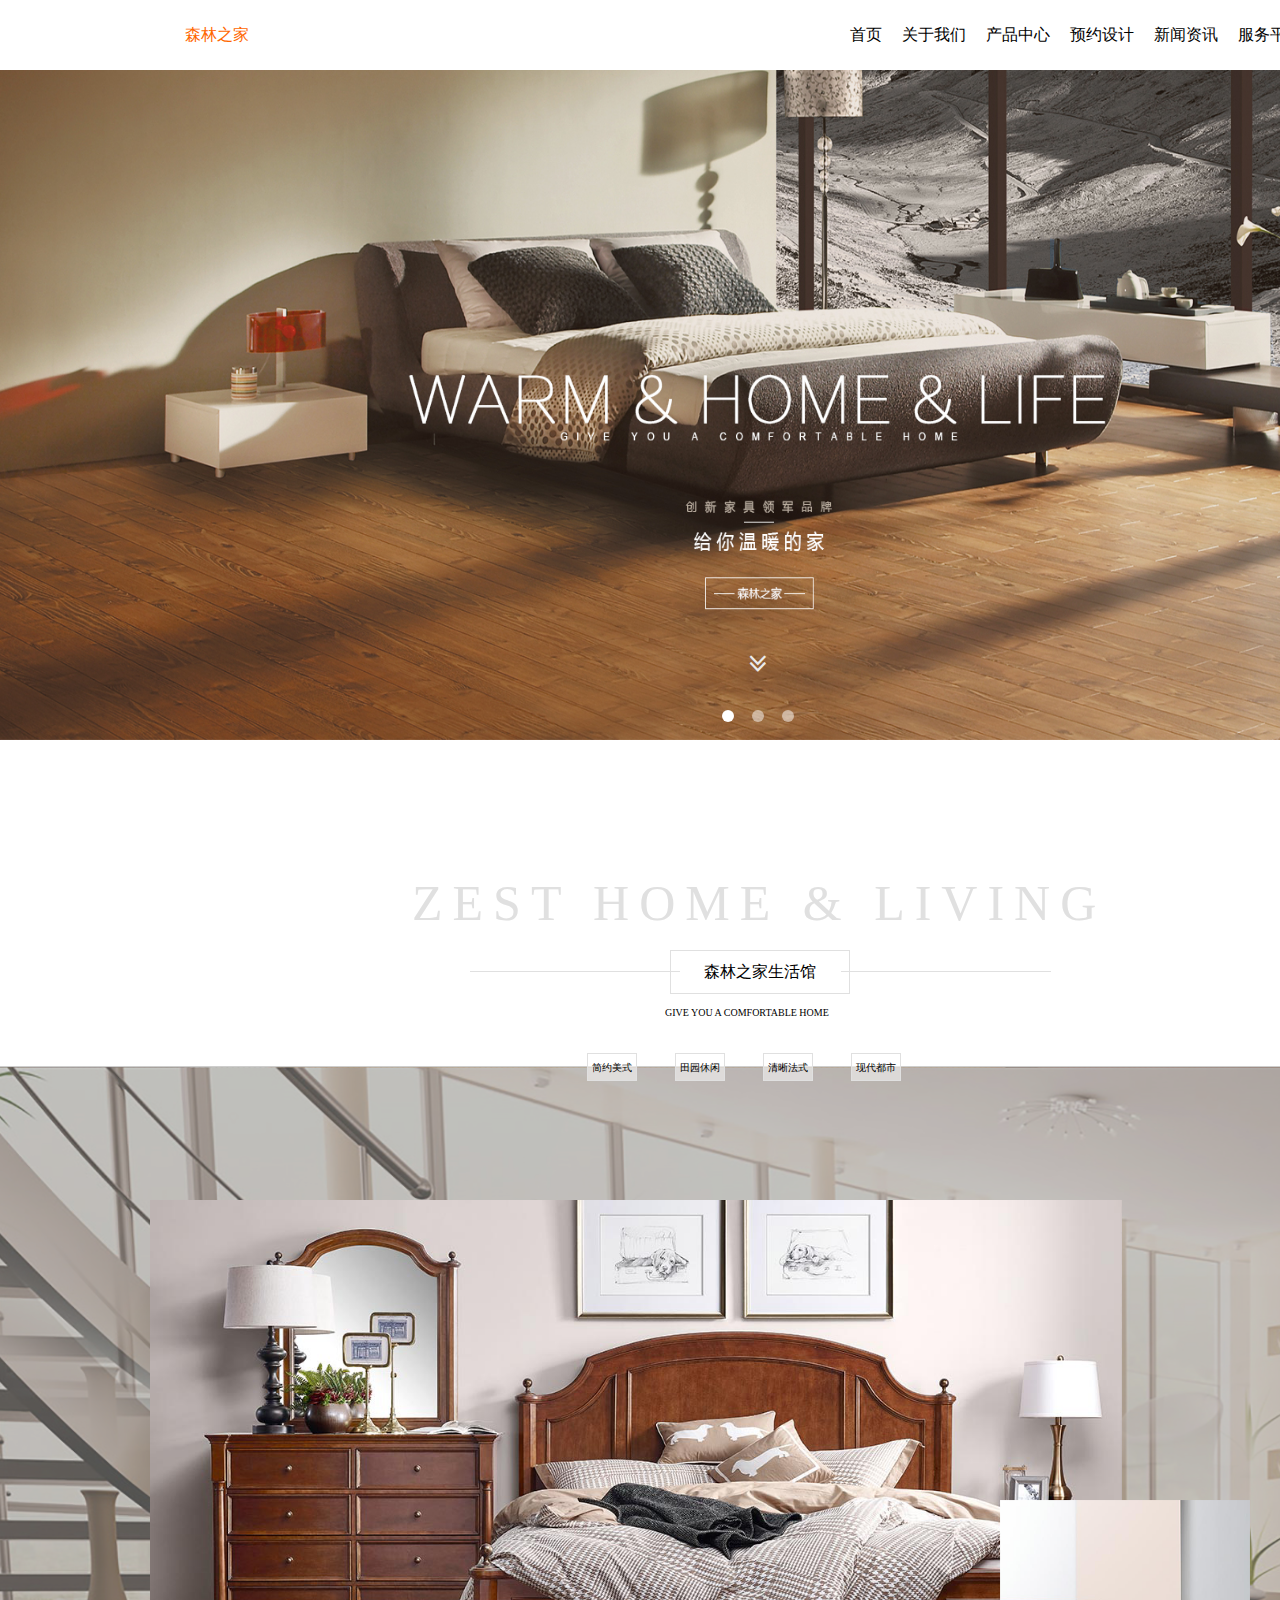
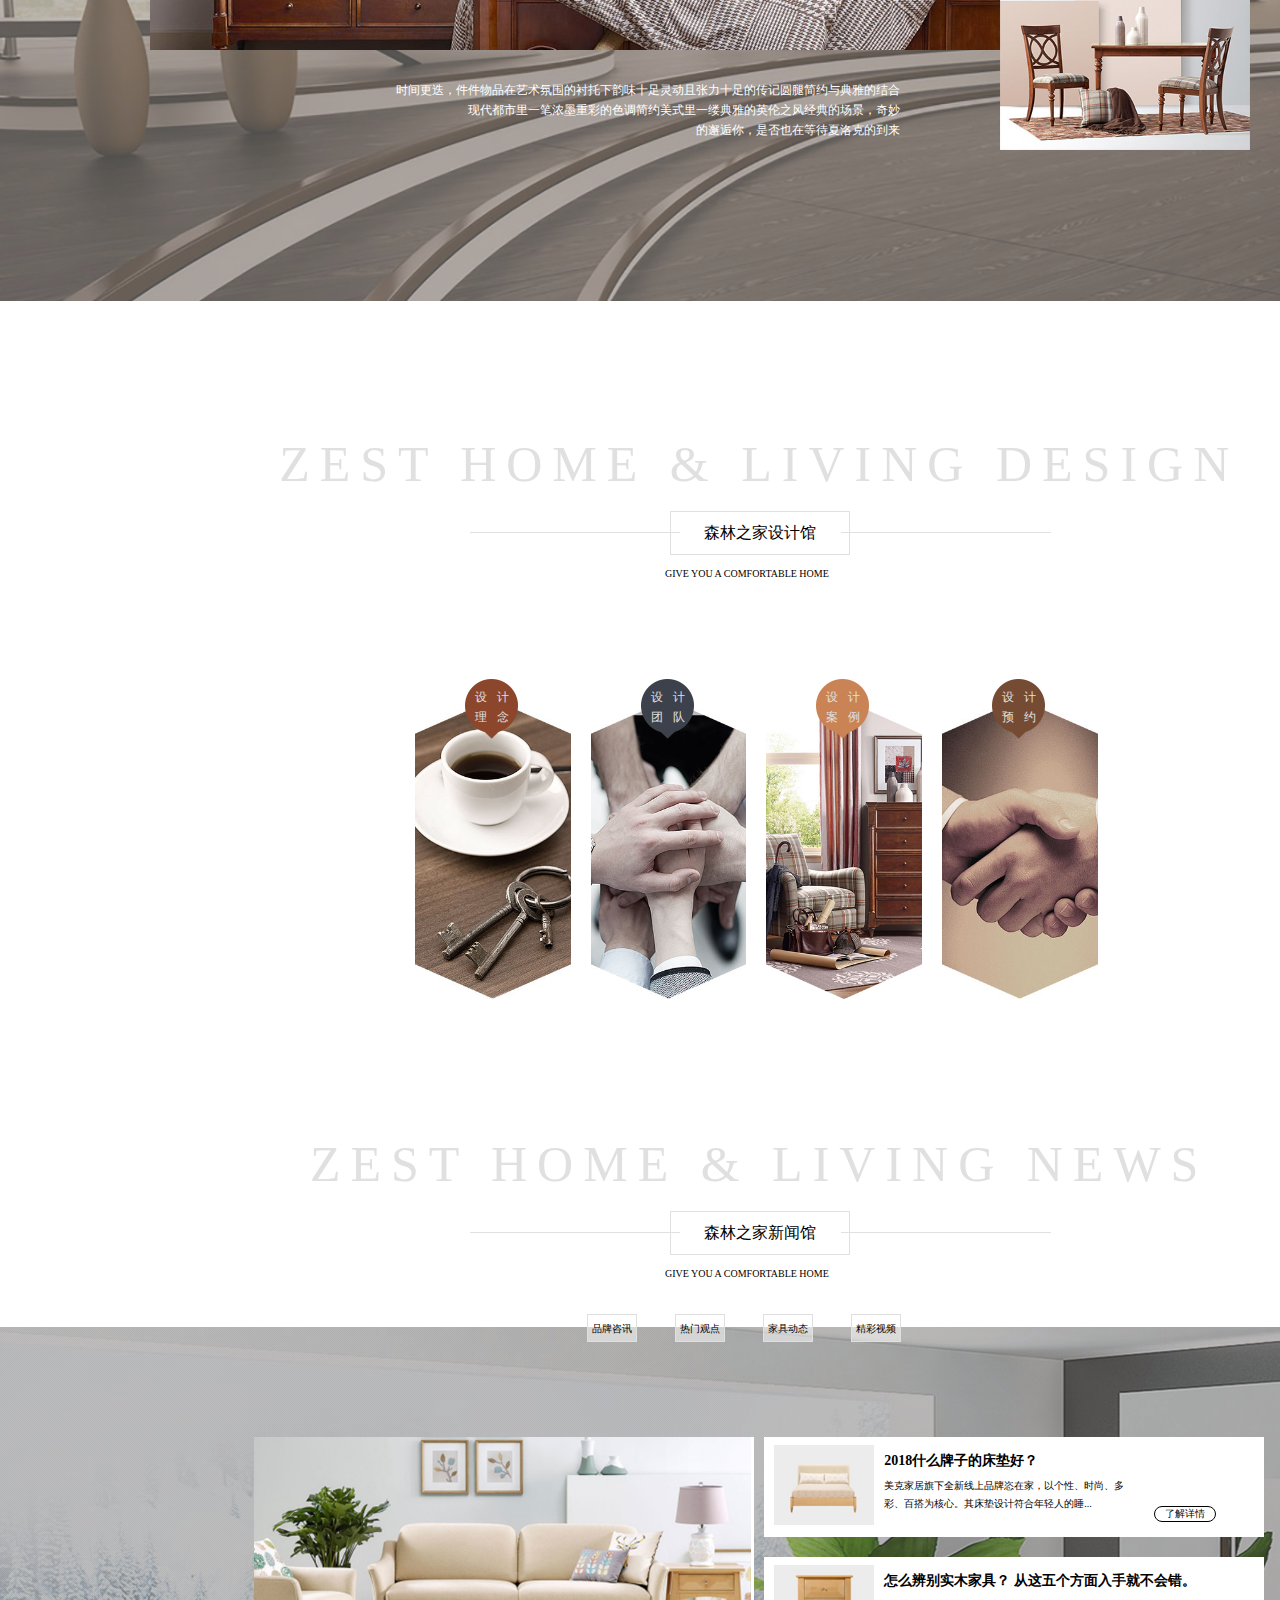
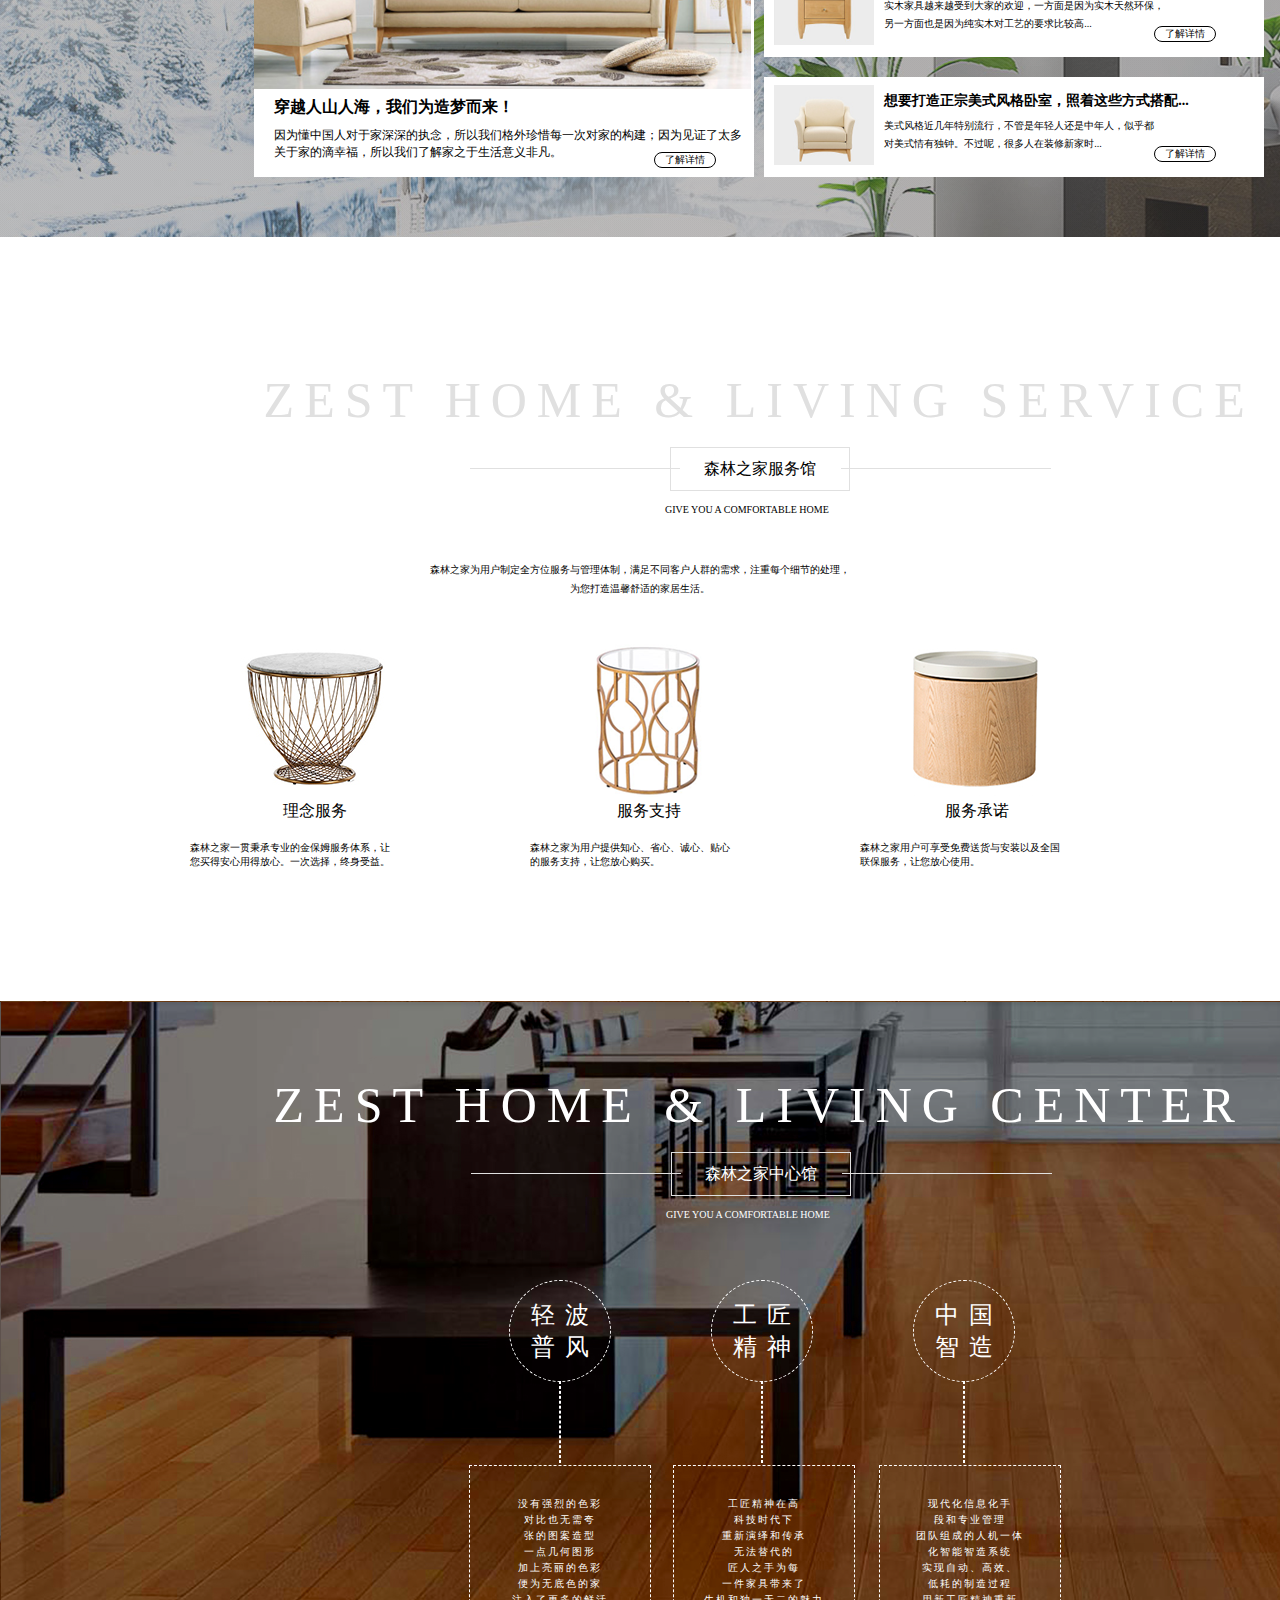
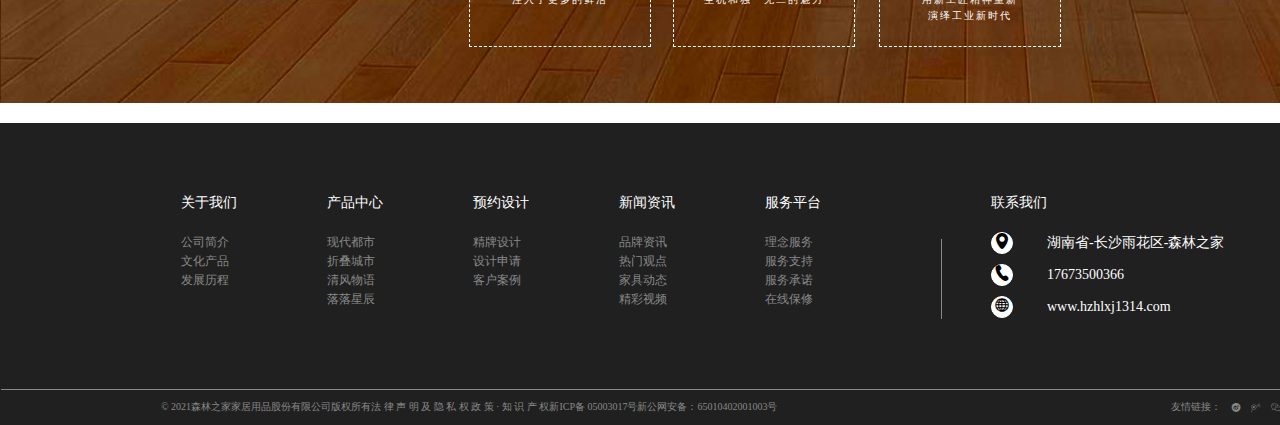
==== 网页期末作业/index.html @ 05c5e51f "写了首页的静态网页加了点轮播图效果" ====
<!DOCTYPE html>
<html lang="en">
<head>
    <meta charset="UTF-8">
    <meta http-equiv="X-UA-Compatible" content="IE=edge">
    <meta name="viewport" content="width=device-width, initial-scale=1.0">
    <title>森林之家</title>
    <link rel="stylesheet" href="./index.css">
    <link rel="stylesheet" href="./font字体/iconfont.css">
    <link rel="stylesheet" href="./底部font/iconfont.css">
    <script src="./jQuery.js"></script>
    <script src="./index.js"></script>
</head>
<body>
    <div class="navigation">
        <div>
            <a href="./index.html">森林之家</a>
        </div>
        <ul class="inside-navigation">
            <li>
                <a href="#">首页</a>
            </li>
            <li>
                <a href="#">关于我们</a>
            </li>
            <li>
                <a href="#">产品中心</a>
            </li>
            <li>
                <a href="#">预约设计</a>
            </li>
            <li>
                <a href="#">新闻资讯</a>
            </li>
            <li>
                <a href="#">服务平台</a>
            </li>
            <li>
                <a href="#">联系我们</a>
            </li>
        </ul>
    </div>
    <div class="slideshow">
        <span class="iconfont">&#xe640;</span>
      <ul>
        <li>
            <img src="./img/2.png">
        </li>
        <li>
            <img src="./img/23.png">
        </li>
        <li>
            <img src="./img/24.jpg">
        </li>
        <li>
            <img src="./img/2.png">
        </li>
      </ul>
      <div id="dot">
        <a href="javascript:;"></a>
        <a href="javascript:;"></a>
        <a href="javascript:;"></a>
      </div>
    </div>
    <div class="transition">
        <span>ZEST HOME & LIVING</span>
        <div class="line1"></div>
        <div class="border">森林之家生活馆</div>
        <div class="line2"></div>
        <span class="bottom-word">GIVE YOU A COMFORTABLE HOME</span>
        <ul class="intersperse">
            <li>
                <a href="#">简约美式</a>
            </li>
            <li>
                <a href="#">田园休闲</a>
            </li>
            <li>
                <a href="#">清晰法式</a>
            </li>
            <li>
                <a href="#">现代都市</a>
            </li>
        </ul>
    </div>
    <div class="middle-slideshow">
        <div class="background"></div>
        <div class="theme-picture">
            <img src="./img/4.png">
            <img src="./img/3.png" class="child-two">
            <span>时间更迭，件件物品在艺术氛围的衬托下韵味十足灵动且张力十足的传记圆腿简约与典雅的结合<br>
                现代都市里一笔浓墨重彩的色调简约美式里一缕典雅的英伦之风经典的场景，奇妙<br>
                的邂逅你，是否也在等待夏洛克的到来</span>
        </div>
    </div>
    <div class="transition transition-two">
        <span>ZEST HOME & LIVING DESIGN</span>
        <div class="line1"></div>
        <div class="border">森林之家设计馆</div>
        <div class="line2"></div>
        <span class="bottom-word">GIVE YOU A COMFORTABLE HOME</span>
        <ul class="oval">
            <li>
                <a href="#">
                    <span>设计理念</span>
                    <img class="icon" src="./img/10.png">
                    <img src="./img/6.png">
                </a>
            </li>
            <li>
                <a href="#">
                    <span>设计团队</span>
                    <img class="icon" src="./img/11.png">
                    <img src="./img/7.png">
                </a>
            </li>
            <li>
                <a href="#">
                    <span>设计案例</span>
                    <img class="icon" src="./img/12.png">
                    <img src="./img/8.png">
                </a>
            </li>
            <li>
                <a href="#">
                    <span>设计预约</span>
                    <img class="icon" src="./img/13.png">
                    <img src="./img/9.png">
                </a>
            </li>
        </ul>
    </div>
    <div class="transition">
        <span>ZEST HOME & LIVING NEWS</span>
        <div class="line1"></div>
        <div class="border">森林之家新闻馆</div>
        <div class="line2"></div>
        <span class="bottom-word">GIVE YOU A COMFORTABLE HOME</span>
        <ul class="intersperse">
            <li>
                <a href="#">品牌咨讯</a>
            </li>
            <li>
                <a href="#">热门观点</a>
            </li>
            <li>
                <a href="#">家具动态</a>
            </li>
            <li>
                <a href="#">精彩视频</a>
            </li>
        </ul>
    </div>
    <div class="slideshow3">
        <div class="slideshow3-content">
            <img src="./img/15.png">
            <div class="slideshow3-content2 one">
                <img src="./img/16.png">
                <span class="span-one">2018什么牌子的床垫好？</span>
                <br>
                <span class="span-two">美克家居旗下全新线上品牌恣在家，以个性、时尚、多
                    <br>
                    彩、百搭为核心。其床垫设计符合年轻人的睡...</span>
                <div>
                    <a href="javascript:;">了解详情</a>
                </div>
            </div>
            <div class="slideshow3-content2 two">
                <img src="./img/17.png">
                <span class="span-one">怎么辨别实木家具？ 从这五个方面入手就不会错。</span>
                <br>
                <span class="span-two">实木家具越来越受到大家的欢迎，一方面是因为实木天然环保，
                    <br>
                    另一方面也是因为纯实木对工艺的要求比较高...</span>
                <div>
                    <a href="javascript:;">了解详情</a>
                </div>
            </div>
            <div class="slideshow3-content2 three">
                <img src="./img/18.png">
                <span class="span-one">想要打造正宗美式风格卧室，照着这些方式搭配...</span>
                <br>
                <span class="span-two">美式风格近几年特别流行，不管是年轻人还是中年人，似乎都
                    <br>
                    对美式情有独钟。不过呢，很多人在装修新家时...</span>
                <div>
                    <a href="javascript:;">了解详情</a>
                </div>
            </div>
            <div class="back">
                <span class="one">穿越人山人海，我们为造梦而来！</span>
                <span class="two">因为懂中国人对于家深深的执念，所以我们格外珍惜每一次对家的构建；因为见证了太多
                    <br>
                    关于家的滴幸福，所以我们了解家之于生活意义非凡。</span>
                <span class="three">
                    <a href="javascript:;">了解详情</a>
                </span>
            </div>
        </div>
    </div>
    <div class="transition">
        <span>ZEST HOME & LIVING SERVICE</span>
        <div class="line1"></div>
        <div class="border">森林之家服务馆</div>
        <div class="line2"></div>
        <span class="bottom-word">GIVE YOU A COMFORTABLE HOME</span>
    </div>
    <p>森林之家为用户制定全方位服务与管理体制，满足不同客户人群的需求，注重每个细节的处理，</p>
    <p>为您打造温馨舒适的家居生活。</p>
    <ul class="service">
        <li>
            <img src="./img/19.png">
        </li>
        <li>
            <img src="./img/20.png">
        </li>
        <li>
            <img src="./img/21.png">
        </li>
        <span class="Concept-of-service">理念服务</span>
        <span class="Service-support">服务支持</span>
        <span class="Service-commitment">服务承诺</span>
        <span class="Concept-of-service-text">森林之家一贯秉承专业的金保姆服务体系，让
            <br>
            您买得安心用得放心。一次选择，终身受益。</span>
        <span class="Service-support-text">森林之家为用户提供知心、省心、诚心、贴心
            <br>
            的服务支持，让您放心购买。</span>
        <span class="Service-commitment-text">森林之家用户可享受免费送货与安装以及全国
            <br>
            联保服务，让您放心使用。</span>
    </ul>
    <div class="transition center">
        <div class="navigation-center">
            <span>ZEST HOME & LIVING CENTER</span>
            <div class="line1"></div>
            <div class="border">森林之家中心馆</div>
            <div class="line2"></div>
            <span class="bottom-word">GIVE YOU A COMFORTABLE HOME</span>
        </div>
        <ul class="center-text">
            <li>
                <span>轻波
                    <br>
                    普风</span>
            </li>
            <li>
                <span>
                    工匠
                    <br>
                    精神
                </span>
            </li>
            <li>
                <span>
                    中国
                    <br>
                    智造
                </span>
            </li>
        </ul>
        <ul class="string-center">
            <li class="one"></li>
            <li class="two"></li>
            <li class="three"></li>
        </ul>
        <ul class="center-explain">
            <li class="one">
                <span>没有强烈的色彩
                    <br>
                    对比也无需夸
                    <br>
                    张的图案造型
                    <br>
                    一点几何图形
                    <br>
                    加上亮丽的色彩
                    <br>
                    便为无底色的家
                    <br>
                    注入了更多的鲜活</span>
            </li>
            <li class="two">
                <span >
                    工匠精神在高
                    <br>
                    科技时代下
                    <br>
                    重新演绎和传承
                    <br>
                    无法替代的
                    <br>
                    匠人之手为每
                    <br>
                    一件家具带来了
                    <br>
                    生机和独一无二的魅力
                </span>
            </li>
            <li class="three">
                <span >
                    现代化信息化手
                    <br>
                    段和专业管理
                    <br>
                    团队组成的人机一体
                    <br>
                    化智能智造系统
                    <br>
                    实现自动、高效、
                    <br>
                    低耗的制造过程
                    <br>
                    用新工匠精神重新
                    <br>
                    演绎工业新时代
                </span>
            </li>
        </ul>
    </div>
    <div class="modify"></div>
    <div class="bottom-navigation">
    <div class="bottom-dl">
        <dl>
            <dt>关于我们</dt>
            <dd>
                <a href="#">公司简介</a>
            </dd>
            <dd>
                <a href="#">文化产品</a>
            </dd>
            <dd>
                <a href="#">发展历程</a>
            </dd>
        </dl>
        <dl>
            <dt>产品中心</dt>
            <dd>
                <a href="#">现代都市</a>
            </dd>
            <dd>
                <a href="#">折叠城市</a>
            </dd>
            <dd>
                <a href="#">清风物语</a>
            </dd>
            <dd>
                <a href="#">落落星辰</a>
            </dd>
        </dl>
        <dl>
            <dt>预约设计</dt>
            <dd>
                <a href="#">精牌设计</a>
            </dd>
            <dd>
                <a href="#">设计申请</a>
            </dd>
            <dd>
                <a href="#">客户案例</a>
            </dd>
        </dl>
        <dl>
            <dt>新闻资讯</dt>
            <dd>
                <a href="#">品牌资讯</a>
            </dd>
            <dd>
                <a href="#">热门观点</a>
            </dd>
            <dd>
                <a href="#">家具动态</a>
            </dd>
            <dd>
                <a href="#">精彩视频</a>
            </dd>
        </dl>
        <dl>
            <dt>服务平台</dt>
            <dd>
                <a href="#">理念服务</a>
            </dd>
            <dd>
                <a href="#">服务支持</a>
            </dd>
            <dd>
                <a href="#">服务承诺</a>
            </dd>
            <dd>
                <a href="#">在线保修</a>
            </dd>
        </dl>
    </div>
    <div class="string-bottom"></div>
    <dl class="relation">
        <dt>联系我们</dt>
        <dd>
            <span class="roundness iconfont">&#xe6ad;</span>
            <a href="#">湖南省-长沙雨花区-森林之家</a>
        </dd>
        <dd>
            <span class="roundness iconfont">&#xe605;</span>
            <a href="#">17673500366</a>
        </dd>
        <dd>
            <span class="roundness iconfont">&#xe609;</span>
            <a href="#">www.hzhlxj1314.com</a>
        </dd>
    </dl>
    <div class="bottom-dash"></div>
    <ul class="property">
        <li class="property-explain">© 2021森林之家家居用品股份有限公司版权所有法 律 声 明 及 隐 私 权 政 策 · 知 识 产 权新ICP备 05003017号新公网安备：65010402001003号</li>
        <li class="friendly-link iconfont">
            <a href="#">&#xe629;</a>
        </li>
        <li class="friendly-link iconfont">
            <a href="#">&#xe64f;</a>
        </li>
        <li class="friendly-link iconfont">
            <a href="#">&#xe675;</a>
        </li>
        <li class="friendly-link iconfont">
            <a href="#">&#xe613;</a>
        </li>
        <li class="friendly-link iconfont">友情链接： </li>
    </ul>
    </div>
</body>
</html>
---- 网页期末作业/index.css ----
* {
    padding: 0px;
    margin: 0px;
}

body {
    width: 100%;
}

div.navigation {
    width: 100%;
    height: 70px;
    background-color: rgb(255, 255, 255);
    line-height: 70px;
}

.navigation div>a{
    color: #ff6700;;
    float: left;
    margin-left: 185px;
    text-decoration: none;
}

.inside-navigation {
    width: 700px;
    height: 70px;
    margin-left: 830px;
}

.inside-navigation li {
    float: left;
    list-style: none;
    margin-left: 20px;
}

.inside-navigation li a {
    text-decoration: none;
    color: black;
}

.slideshow {
    width: 1518.400px;
    height: 670px;
    background-color: beige;
    position: relative;
    overflow: hidden;
}
.slideshow span{
    position: absolute;
    color: rgb(235, 235, 235);
    font-size: 30px;
    top: 570px;
    left: 743px;
    z-index: 999;
}
.slideshow ul{
    position: absolute;
    width: 6073.6px;
    
}
.slideshow li{
    float: left;
    list-style: none;
}
.slideshow li img {
    width: 1518.400px;
    height: 670px;
}
.slideshow div#dot{
    position: absolute;
    top: 640px;
    left: 713.3px;
}
.slideshow div#dot a{
    width: 12px;
    height: 12px;
    background-color: rgb(255, 255, 255);
    float: left;
    margin: 0 9px;
    border-radius: 50%;
    opacity: 0.5;
}
.slideshow div#dot a:hover{
    opacity: 1;
}
.transition {
    height: 326px;
    line-height: 326PX;
    width: 1518.400px;
    text-align: center;
    background-color: rgb(255, 255, 255);
    position: relative;
}

.transition span {
    font-size: 50px;
    letter-spacing: 10px;
    color: rgb(224, 224, 224);
    font-weight: lighter;
}

.transition div.line1 {
    width: 210px;
    height: 1px;
    background-color: rgb(224, 224, 224);
    position: absolute;
    top: 231px;
    left: 270px;
    margin-left: 200px;
}

.transition div.line2 {
    width: 210px;
    height: 1px;
    background-color: rgb(224, 224, 224);
    position: absolute;
    top: 231px;
    left: 641px;
    margin-left: 200px;
}

.transition .border {
    width: 178px;
    height: 42px;
    border: 1px rgb(224, 224, 224) solid;
    position: absolute;
    top: 210px;
    left: 670px;
    line-height: 42px;
}

.transition .bottom-word {
    color: rgb(0, 0, 0);
    font-size: 10px;
    letter-spacing: 0px;
    position: absolute;
    top: 110px;
    left: 665px;
}

.intersperse {
    width: 420px;
    height: 20px;
    margin: 0px auto;
    margin-top: -25px;
}

.intersperse li {
    list-style: none;
    line-height: 20px;
    float: left;
    margin-left: 38px;
    background-color: rgba(255, 255, 255, 0.5);
    border: 1px rgb(224, 224, 224) solid;
    padding: 2px 4px;
}

.intersperse li a {
    color: black;
    text-decoration: none;
    font-size: 10px;
}

.middle-slideshow {
    height: 835px;
    width: 1518.400px;
    background-image: url(./img/5.png);
}

.middle-slideshow .background {
    height: 835px;
    width: 100%;
    background-color: rgba(158, 157, 156, 0.5);
}

.middle-slideshow .theme-picture {
    height: 450px;
    background-color: rosybrown;
    line-height: 0px;
    position: absolute;
    top: 1200px;
    left: 150px;
}

.theme-picture img {
    height: 450px;
}

.theme-picture img.child-two {
    height: 250px;
    position: absolute;
    top: 300px;
    left: 850px;
}

.theme-picture span {
    display: block;
    width: 600px;
    line-height: 20px;
    position: absolute;
    margin-top: 30px;
    left: 150px;
    text-align: right;
    color: white;
    font-size: 12px;
}

.transition-two {
    height: 700px;
}

.transition-two .oval {
    width: 1000px;
    height: 100px;
    padding-left: 395px;
    float: left;
    padding-top: 60px;
}

.transition-two .oval li {
    float: left;
    margin-left: 20px;
    list-style: none;
    position: relative;
}

.transition-two .oval li img {
    height: 300px;
}

.transition-two .oval .icon {
    height: 60px;
    float: left;
    position: absolute;
    left: 50px;
    top: -20px;
}

.transition-two .oval span {
    font-size: 12px;
    position: absolute;
    top: -12px;
    left: 52px;
    z-index: 999;
    display: block;
    width: 60px;
    line-height: 20px;
}

.slideshow3 {
    height: 400px;
    width: 1518.400px;
    background-color: wheat;
    background-image: url(./img/14.png);
    padding-top: 110px;
}

.slideshow3 .slideshow3-content {
    width: 1010px;
    height: 350px;
    margin: 0px auto;
    overflow: hidden;
}

.slideshow3 .slideshow3-content img {
    width: 500px;
    float: left;
}

.slideshow3-content2 {
    width: 500px;
    height: 100px;
    background-color: rgb(255, 255, 255);
    float: left;
    margin-left: 10px;
}

.slideshow3-content .two {
    margin-top: 20px;
}

.slideshow3-content .three {
    margin-top: 20px;
}

.slideshow3-content .one img, .slideshow3-content .two img, .slideshow3-content .three img {
    width: 100px;
    margin-top: 8px;
    margin-left: 10px;
    margin-right: 10px;
}

.slideshow3-content .one span.span-one, .slideshow3-content .two span.span-one, .slideshow3-content .three span.span-one {
    display: inline-block;
    font-weight: bold;
    margin-top: 15px;
    margin-bottom: 5px;
    font-size: 14px;
}

.slideshow3-content .one span.span-two, .slideshow3-content .two span.span-two, .slideshow3-content .three span.span-two {
    font-size: 10px;
    line-height: 10px;
}

.slideshow3-content .one div, .slideshow3-content .two div, .slideshow3-content .three div {
    width: 60px;
    font-size: 10px;
    text-align: center;
    border: 1px solid black;
    border-radius: 24px;
    margin-left: 390px;
    margin-top: -5px;
}

.slideshow3-content .one div a, .slideshow3-content .two div a, .slideshow3-content .three div a {
    text-decoration: none;
    color: black;
}

.slideshow3-content div.back {
    width: 500px;
    height: 340px;
    background-color: white;
}

.slideshow3-content div span.one {
    display: block;
    margin-top: -80px;
    float: left;
    margin-left: 20px;
    font-weight: 700;
}

.slideshow3-content div span.two {
    display: block;
    margin-top: -50px;
    float: left;
    margin-left: 20px;
    font-size: 12px;
}

.slideshow3-content div span.three {
    display: block;
    width: 60px;
    font-size: 10px;
    text-align: center;
    border: 1px solid black;
    border-radius: 24px;
    margin-top: -25px;
    margin-left: 400px;
    float: left;
}

.slideshow3-content div span.three a {
    color: black;
    text-decoration: none;
}

body p {
    text-align: center;
    margin-bottom: 5px;
    font-size: 10px;
}

ul.service {
    width: 1200px;
    height: 300px;
    margin: 0px auto;
    position: relative;
}

ul.service li {
    float: left;
    margin-left: 200px;
    margin-top: 40px;
    list-style: none;
}

ul.service .Concept-of-service {
    position: absolute;
    top: 200px;
    left: 243px;
}

ul.service .Service-support {
    position: absolute;
    top: 200px;
    left: 577px;
}

ul.service .Service-commitment {
    position: absolute;
    top: 200px;
    left: 905px;
}

.Concept-of-service-text, .Service-support-text, .Service-commitment-text {
    position: absolute;
    top: 240px;
}

.Concept-of-service-text {
    left: 150px;
    font-size: 10px;
}

.Service-support-text {
    left: 490px;
    font-size: 10px;
}

.Service-commitment-text {
    left: 820px;
    font-size: 10px;
}

.center {
    width: 1516.400px;
    height: 700px;
    background-image: url(./img/22.png);
    margin-top: 100px;
    border: 1px solid transparent;
}

div.navigation-center, div.navigation-center .line1, div.navigation-center .border, div.navigation-center .line2, div.navigation-center .bottom-word {
    margin-top: -60px;
}

.center span, .center div, .center .bottom-word {
    color: white;
}

.center-text {
    width: 700px;
    height: 110px;
    margin: 0px auto;
}

.center-text li {
    width: 100px;
    height: 100px;
    float: left;
    margin-left: 200px;
    line-height: 32px;
    border: 1px white dashed;
    border-radius: 50%;
    list-style: none;
    margin-left: 100px;
}

.center-text li span {
    font-size: 24px;
    text-align: center;
    display: inline-block;
    margin-left: 10px;
    margin-top: 18px;
}

.string-center {
    width: 700px;
    height: 75px;
    margin: 0px auto;
    position: relative;
}

.string-center li {
    width: 0px;
    height: 80px;
    border: 0.1px dashed white;
    float: left;
    list-style: none;
}

.string-center li.one, .string-center li.two, .string-center li.three {
    position: absolute;
}

.string-center li.one {
    left: 150px;
    top: -9px;
}

.string-center li.two {
    left: 352px;
    top: -9px;
}

.string-center li.three {
    left: 554px;
    top: -9px;
}

.center-explain {
    width: 800px;
    height: 250px;
    margin: 0px auto;
    position: relative;
}

.center-explain li {
    list-style: none;
    line-height: 16px;
    float: left;
    width: 180px;
    height: 180px;
    border: 1px dashed white;
    margin-left: 60px;
}

div.center ul.center-explain li span {
    font-size: 10px;
    letter-spacing: 2px;
    display: inline-block;
    margin-top: 30px;
}

.center-explain .one, .center-explain .two, .center-explain .three {
    position: absolute;
}

.center-explain .one {
    left: 50px;
}

.center-explain .two {
    left: 254px;
}

.center-explain .three {
    left: 460px;
}

.modify {
    width: 100%;
    height: 20px;
    background-color: white;
}

.bottom-navigation {
    width: 1518.400px;
    height: 300px;
    background-color: #202020;
    border: 1px solid transparent;
    position: relative;
}

.bottom-dl {
    width: 750px;
    height: 150px;
    margin-left: 90px;
    margin-top: 70px;
}

.bottom-navigation dl {
    float: left;
    margin-left: 90px;
}

.bottom-navigation dl dt {
    color: white;
    margin-bottom: 20px;
    font-size: 14px;
}

.bottom-navigation dl dd a {
    color: #898989;
    text-decoration: none;
    font-size: 12px;
}

.string-bottom {
    width: 1px;
    height: 80px;
    background-color: #898989;
    position: absolute;
    left: 940px;
    top: 115px;
}

.relation {
    position: absolute;
    top: 70px;
    left: 900px;
}

.bottom-navigation .relation dd {
    margin-top: 10px;
}

.bottom-navigation .relation dd a {
    color: white;
    font-size: 14px;
}

.roundness {
    display: inline-block;
    width: 20px;
    height: 20px;
    background-color: white;
    border: 1px solid white;
    border-radius: 50%;
    text-align: center;
    margin-right: 30px;
}

.bottom-dash {
    width: 100%;
    height: 1px;
    background-color: #898989;
    margin-top: 45px;
}

.property {
    width: 1300px;
    height: 30px;
}

.property-explain {
    float: left;
    color: #898989;
    font-size: 10px;
    margin-top: 10px;
    margin-left: 160px;
    list-style: none;
}

.property .friendly-link {
    float: right;
    color: #898989;
    list-style: none;
    margin-left: 10px;
    margin-top: 10px;
    font-size: 10px;
}

.property .friendly-link a {
    text-decoration: none;
    color: #898989;
    display: inline-block;
    margin-top: 2px;
}
/* 交互效果 */
.inside-navigation li a:hover{
    color: #ff6700;
}
---- 网页期末作业/font字体/iconfont.css ----
@font-face {
  font-family: "iconfont"; /* Project id 2612334 */
  src: url('iconfont.woff2?t=1623759284153') format('woff2'),
       url('iconfont.woff?t=1623759284153') format('woff'),
       url('iconfont.ttf?t=1623759284153') format('truetype');
}

.iconfont {
  font-family: "iconfont" !important;
  font-size: 16px;
  font-style: normal;
  -webkit-font-smoothing: antialiased;
  -moz-osx-font-smoothing: grayscale;
}

.icon-xiangxiajiantoux:before {
  content: "\e640";
}

.icon-wangluo:before {
  content: "\e609";
}

.icon-dingwei:before {
  content: "\e6ad";
}

.icon-dianhua:before {
  content: "\e605";
}
---- 网页期末作业/底部font/iconfont.css ----
@font-face {
  font-family: "iconfont"; /* Project id 2612487 */
  src: url('iconfont.woff2?t=1623750422306') format('woff2'),
       url('iconfont.woff?t=1623750422306') format('woff'),
       url('iconfont.ttf?t=1623750422306') format('truetype');
}

.iconfont {
  font-family: "iconfont" !important;
  font-size: 16px;
  font-style: normal;
  -webkit-font-smoothing: antialiased;
  -moz-osx-font-smoothing: grayscale;
}

.icon-tengxunweibo:before {
  content: "\e675";
}

.icon-yduixinlangweibo:before {
  content: "\e613";
}

.icon-qqfuben:before {
  content: "\e629";
}

.icon-weixin:before {
  content: "\e64f";
}
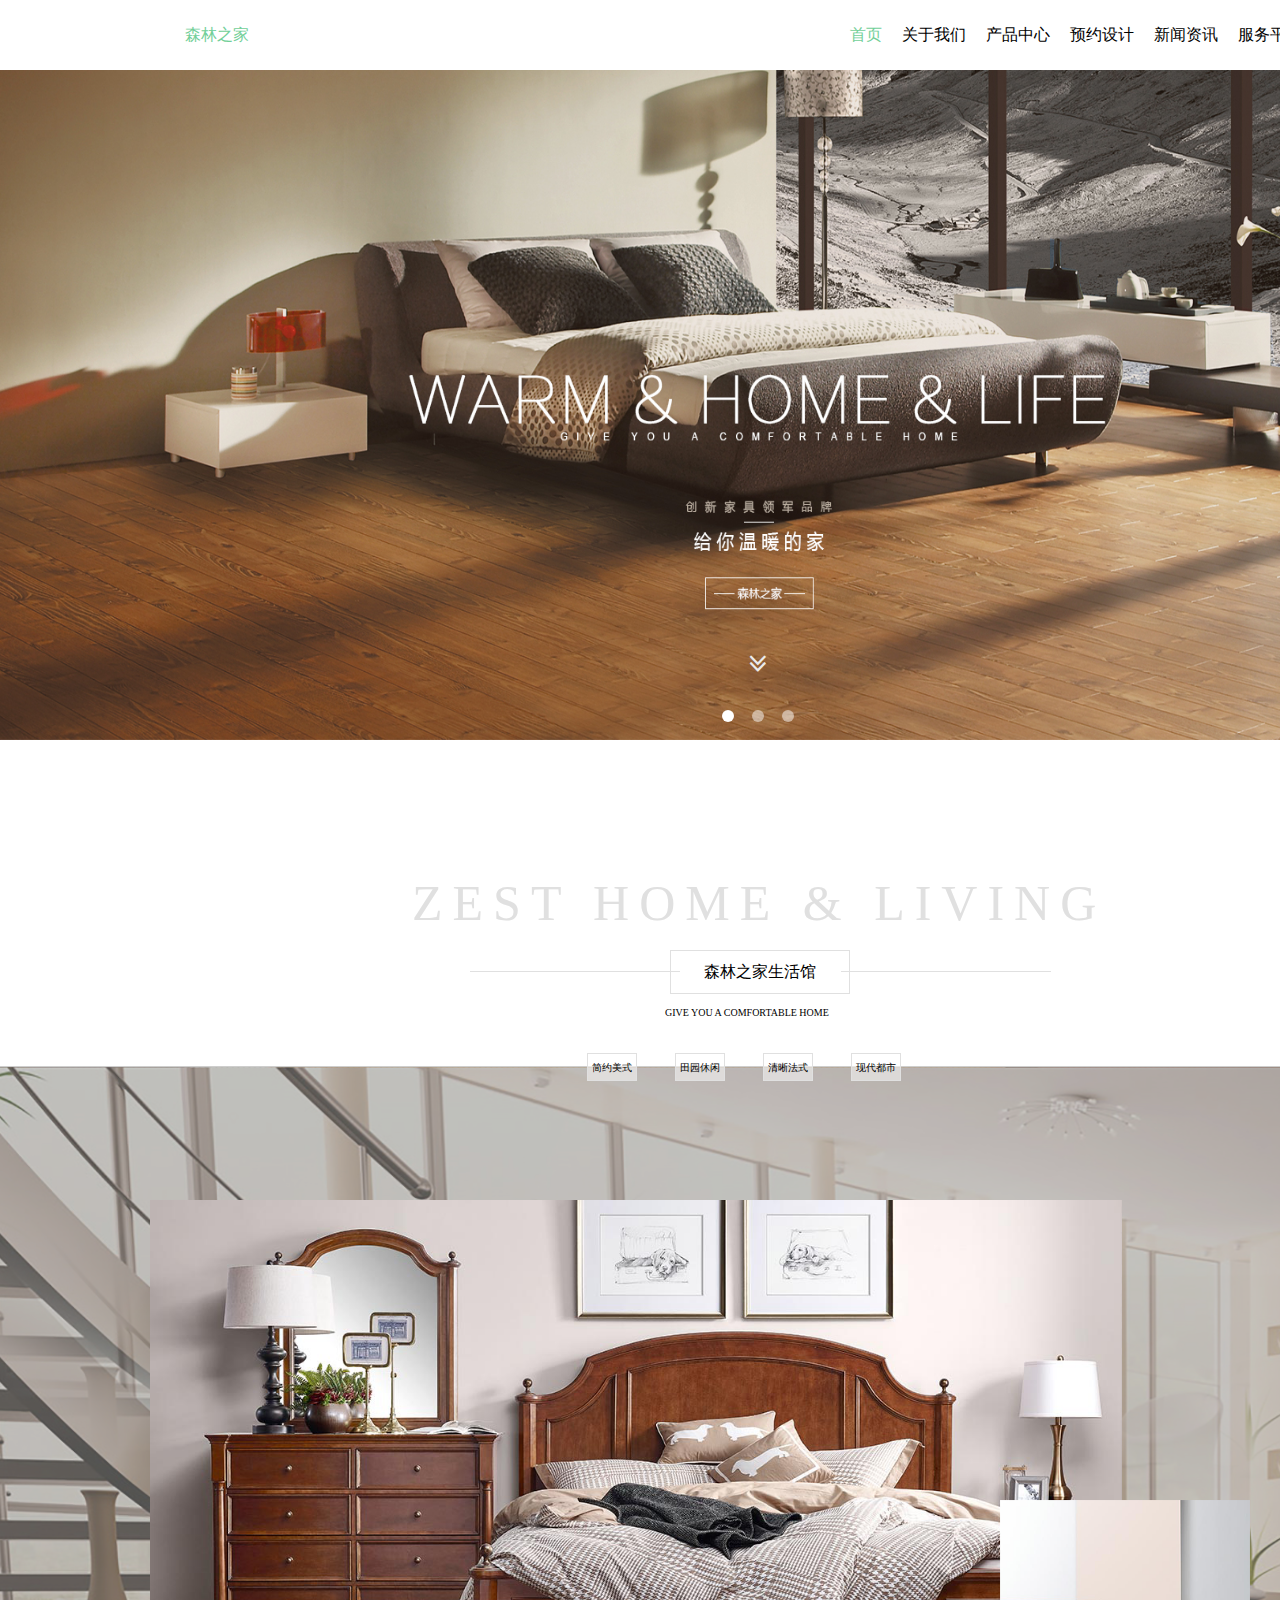
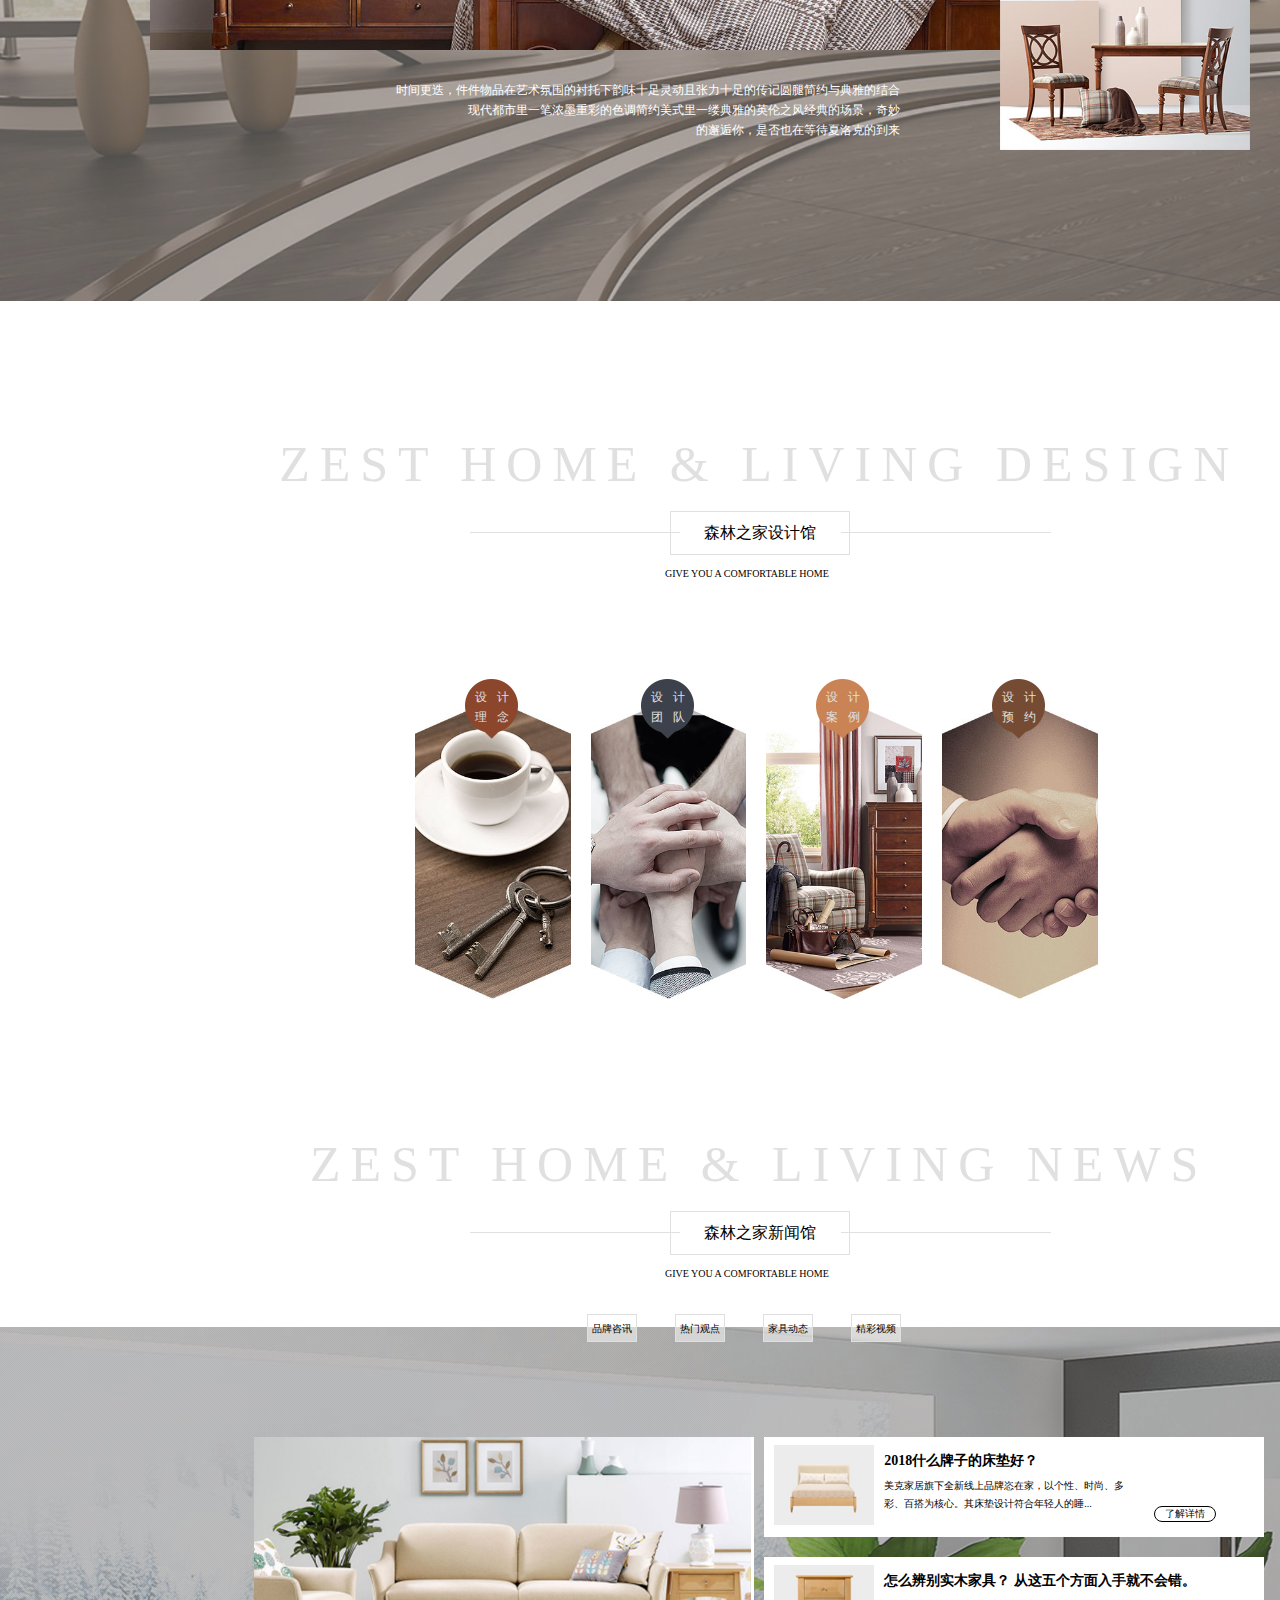
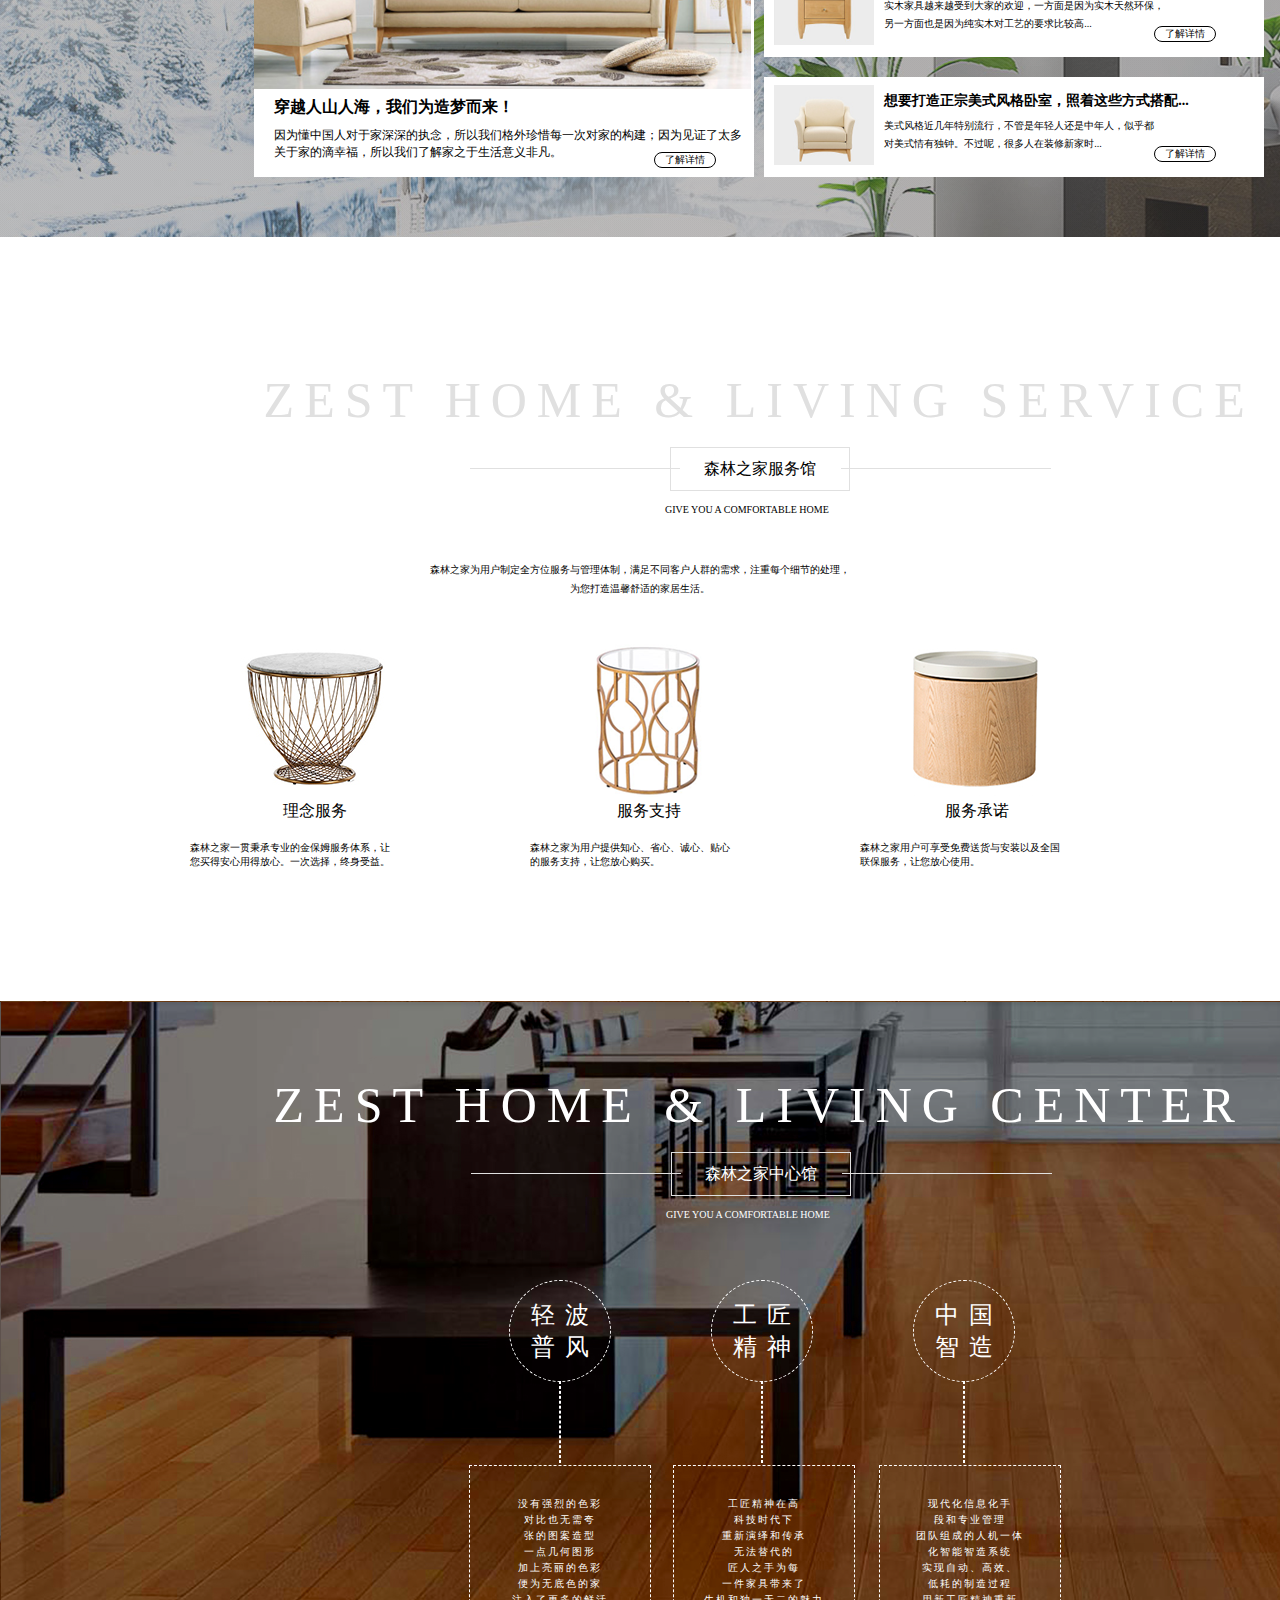
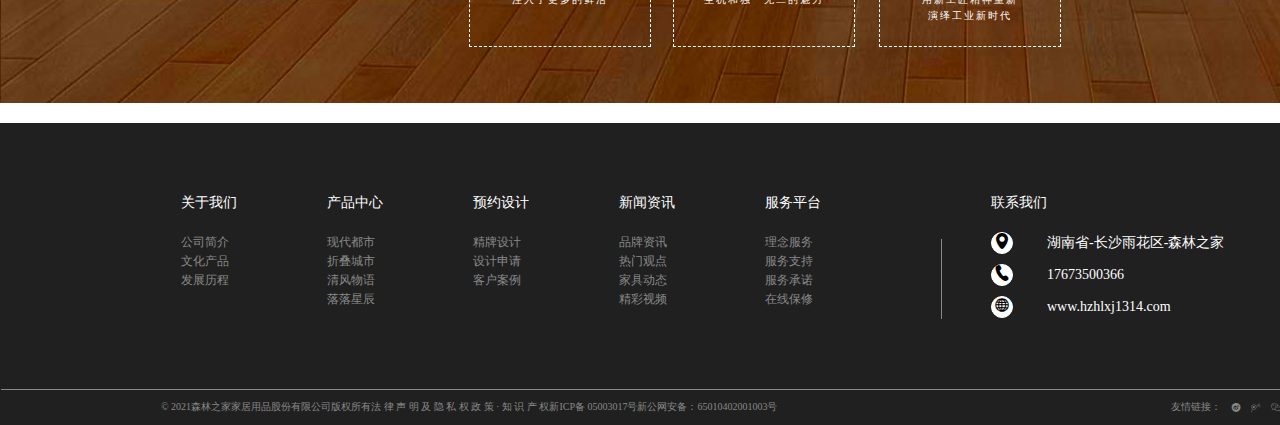
==== commit d613705e: "增写了关于我们的页面" ====
--- a/网页期末作业/index.html
+++ b/网页期末作业/index.html
@@ -1,5 +1,5 @@
 <!DOCTYPE html>
-<html lang="en">
+<html lang="zh">
 <head>
     <meta charset="UTF-8">
     <meta http-equiv="X-UA-Compatible" content="IE=edge">
@@ -18,10 +18,10 @@
         </div>
         <ul class="inside-navigation">
             <li>
-                <a href="#">首页</a>
-            </li>
-            <li>
-                <a href="#">关于我们</a>
+                <a href="./index.html" id="index-a">首页</a>
+            </li>
+            <li>
+                <a href="./关于我们.html">关于我们</a>
             </li>
             <li>
                 <a href="#">产品中心</a>
--- a/网页期末作业/index.css
+++ b/网页期末作业/index.css
@@ -15,7 +15,7 @@
 }
 
 .navigation div>a{
-    color: #ff6700;;
+    color: #72cf98;
     float: left;
     margin-left: 185px;
     text-decoration: none;
@@ -640,7 +640,9 @@
     display: inline-block;
     margin-top: 2px;
 }
-/* 交互效果 */
 .inside-navigation li a:hover{
-    color: #ff6700;
+    color: #72cf98;
+}
+#index-a{
+    color: #72cf98;
 }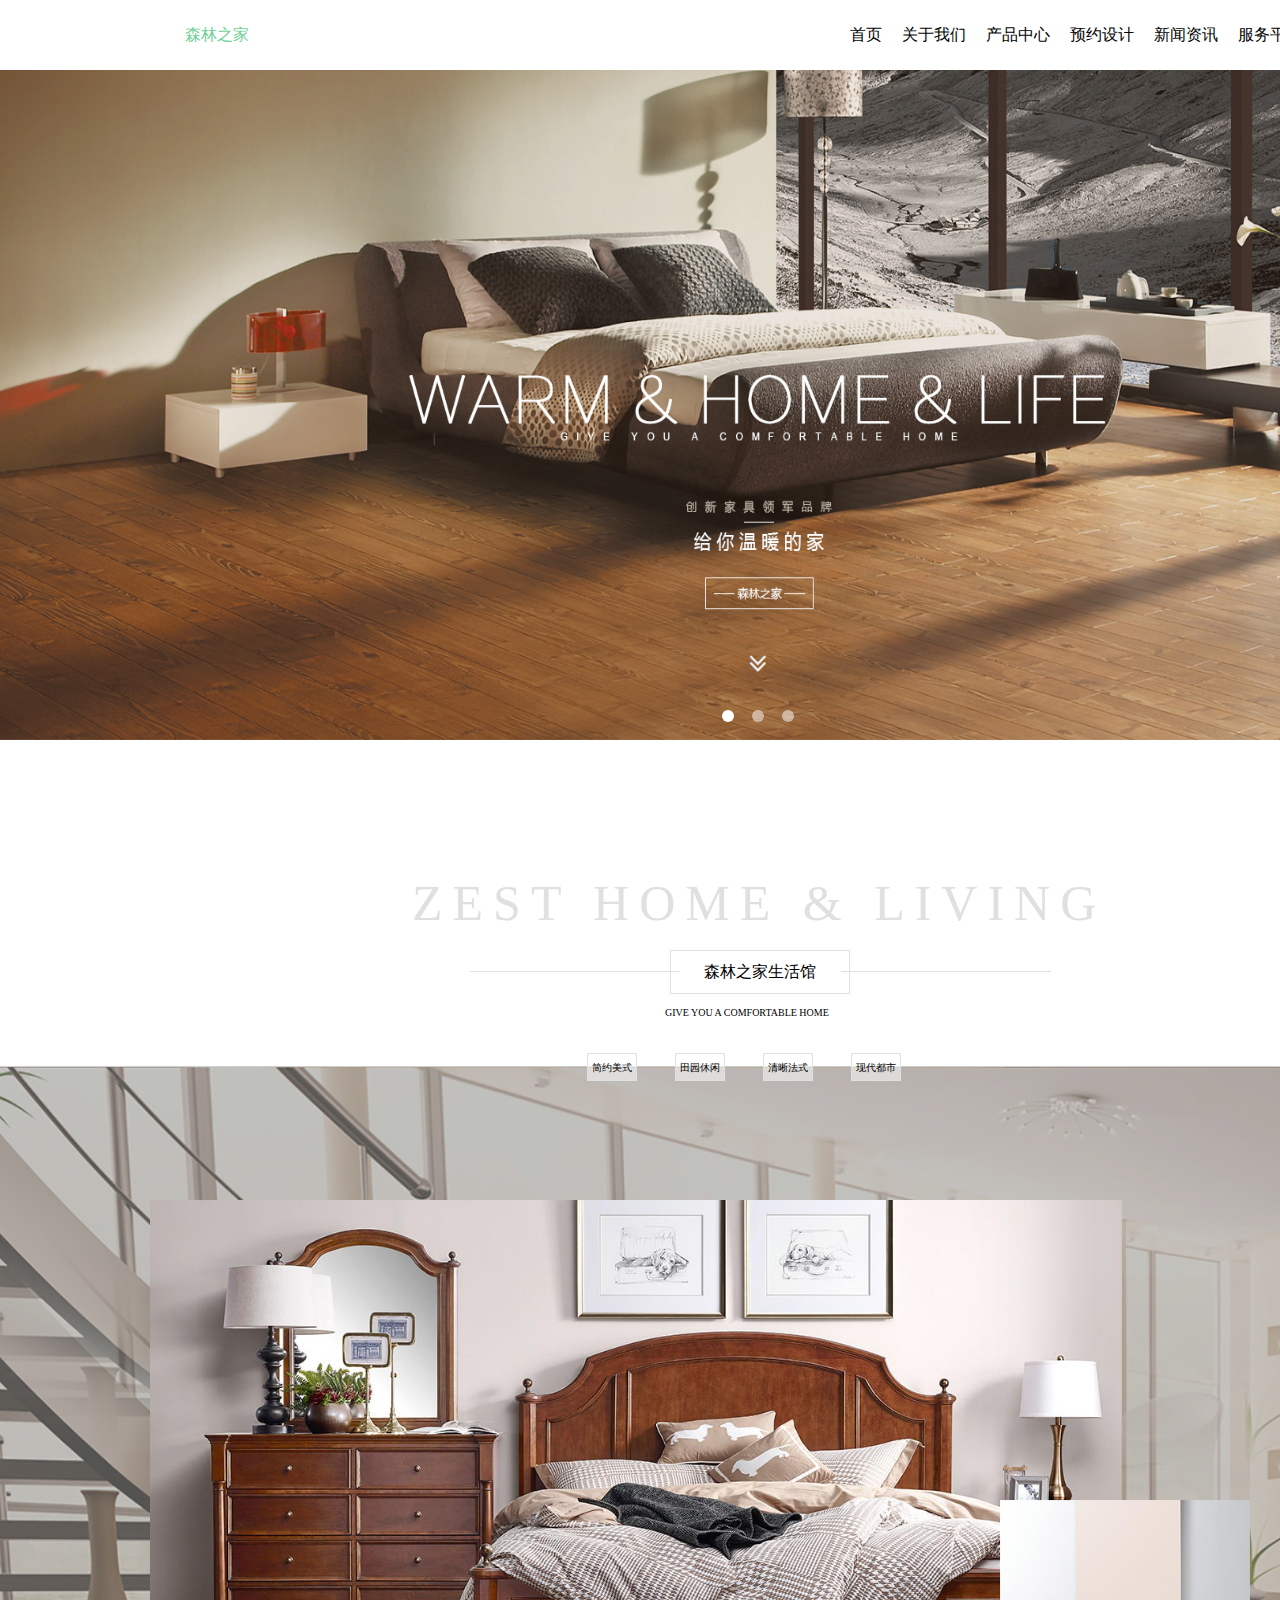
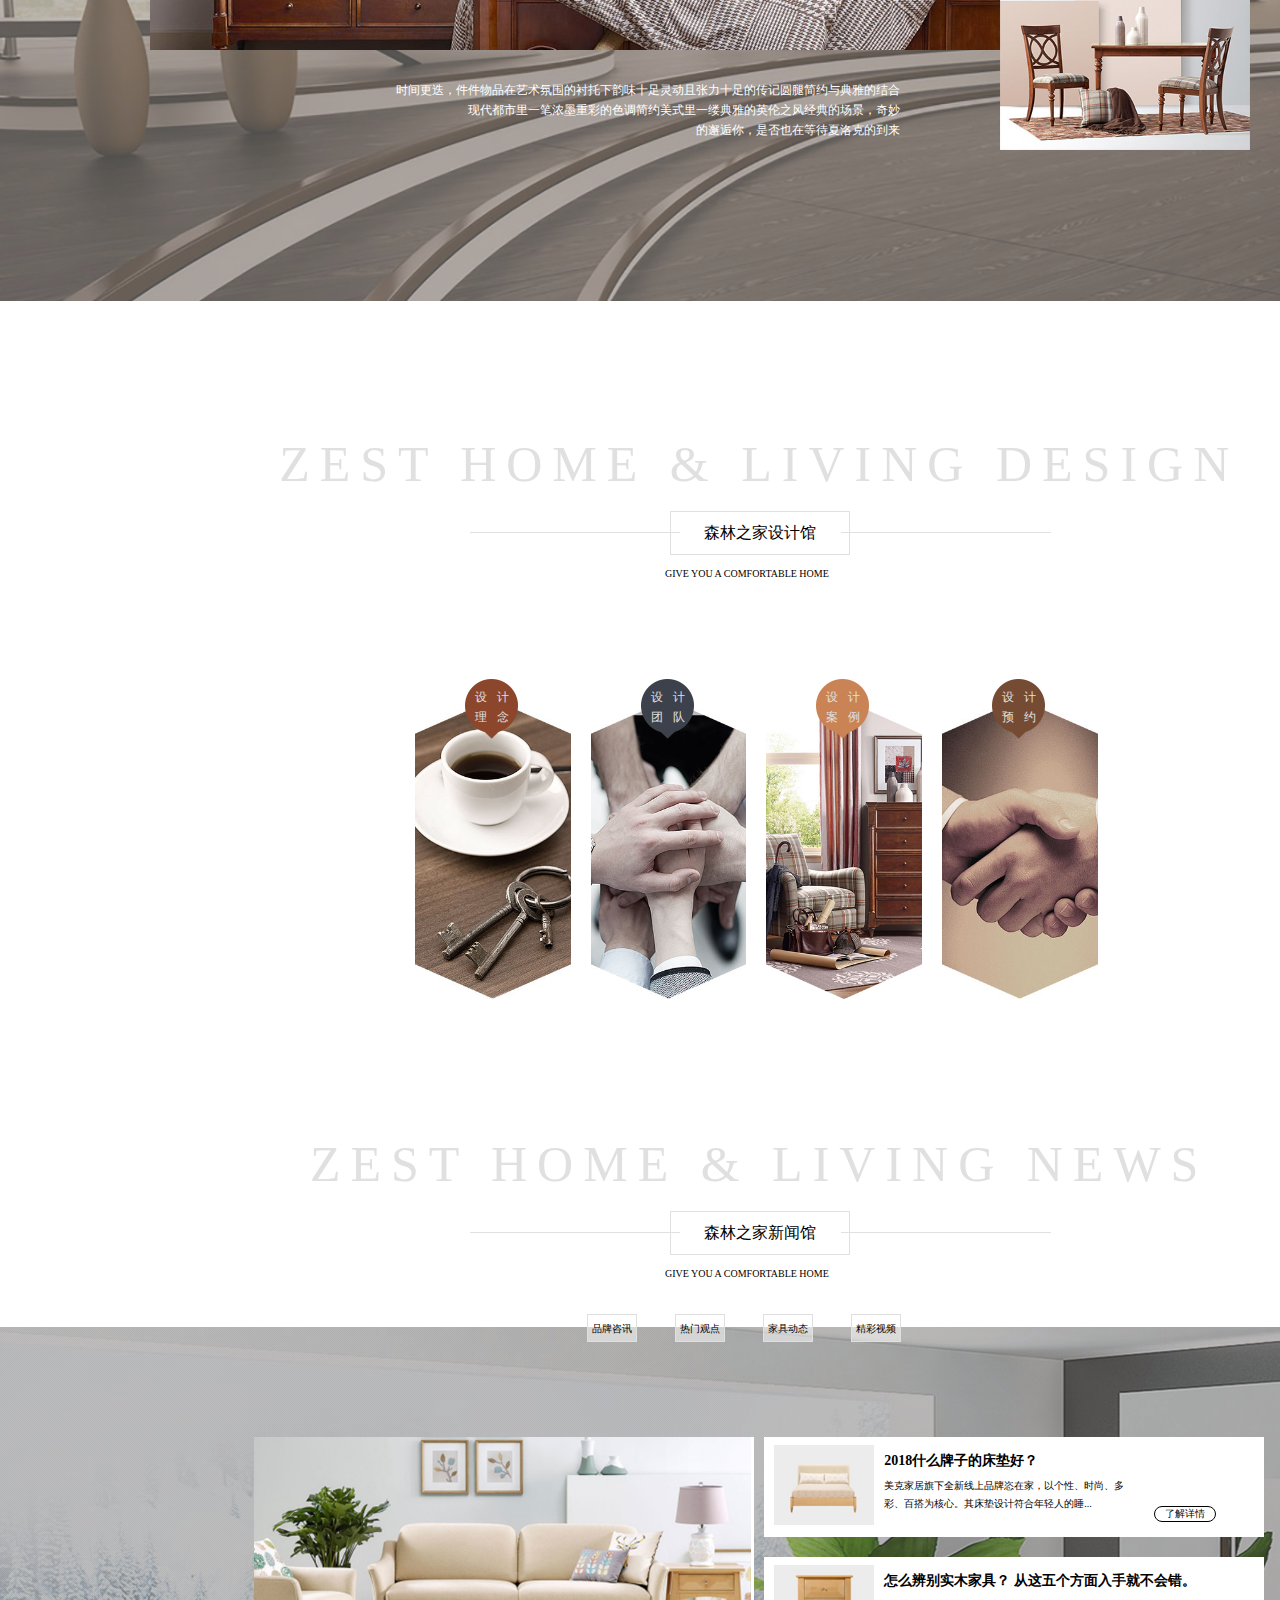
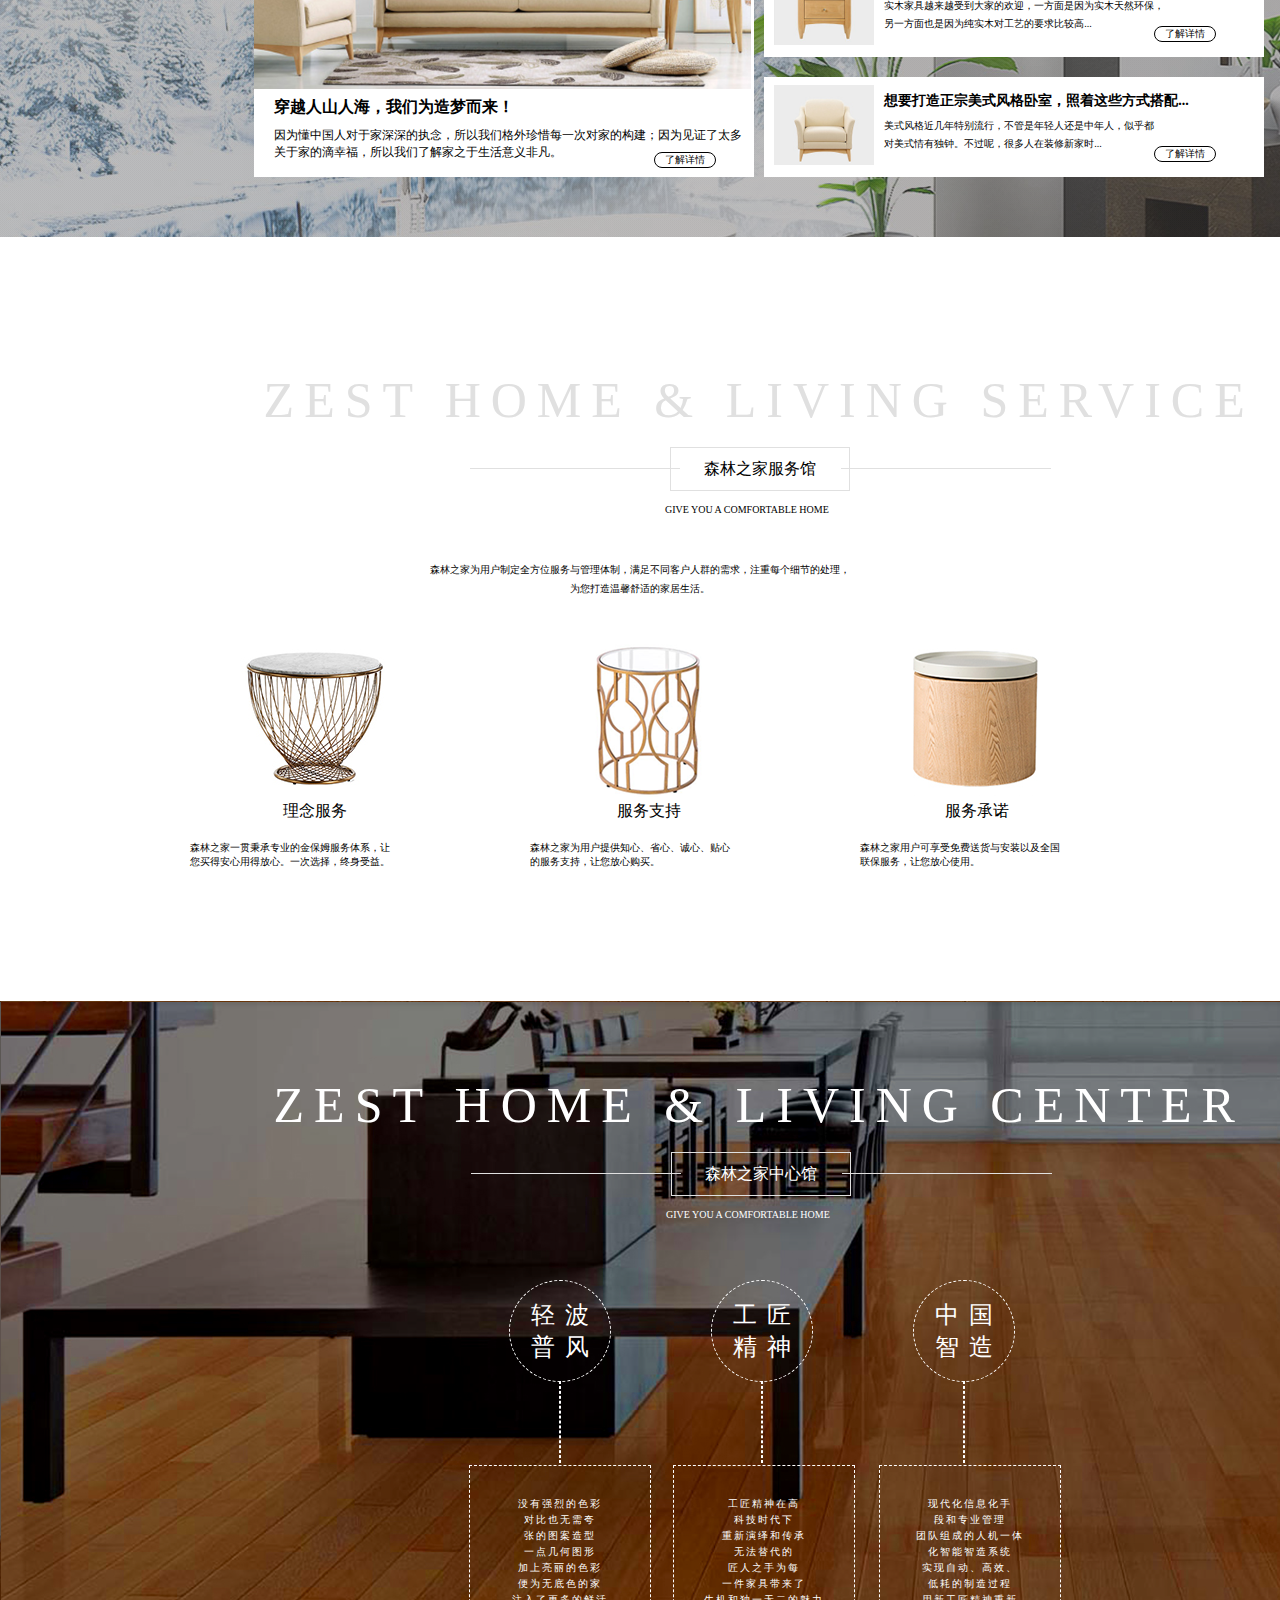
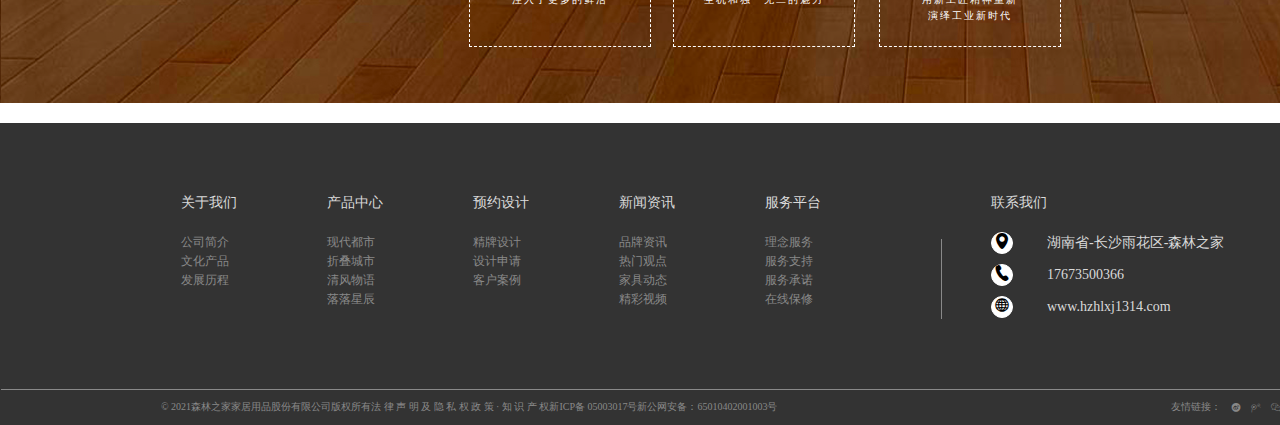
==== commit 1bcf091a: "第四次提交，写了预约设计页面" ====
--- a/网页期末作业/index.html
+++ b/网页期末作业/index.html
@@ -1,5 +1,6 @@
 <!DOCTYPE html>
 <html lang="zh">
+
 <head>
     <meta charset="UTF-8">
     <meta http-equiv="X-UA-Compatible" content="IE=edge">
@@ -11,6 +12,7 @@
     <script src="./jQuery.js"></script>
     <script src="./index.js"></script>
 </head>
+
 <body>
     <div class="navigation">
         <div>
@@ -27,7 +29,7 @@
                 <a href="#">产品中心</a>
             </li>
             <li>
-                <a href="#">预约设计</a>
+                <a href="./预约设计.html">预约设计</a>
             </li>
             <li>
                 <a href="#">新闻资讯</a>
@@ -42,25 +44,25 @@
     </div>
     <div class="slideshow">
         <span class="iconfont">&#xe640;</span>
-      <ul>
-        <li>
-            <img src="./img/2.png">
-        </li>
-        <li>
-            <img src="./img/23.png">
-        </li>
-        <li>
-            <img src="./img/24.jpg">
-        </li>
-        <li>
-            <img src="./img/2.png">
-        </li>
-      </ul>
-      <div id="dot">
-        <a href="javascript:;"></a>
-        <a href="javascript:;"></a>
-        <a href="javascript:;"></a>
-      </div>
+        <ul>
+            <li>
+                <img src="./img/2.png">
+            </li>
+            <li>
+                <img src="./img/23.png">
+            </li>
+            <li>
+                <img src="./img/24.jpg">
+            </li>
+            <li>
+                <img src="./img/2.png">
+            </li>
+        </ul>
+        <div id="dot">
+            <a href="javascript:;"></a>
+            <a href="javascript:;"></a>
+            <a href="javascript:;"></a>
+        </div>
     </div>
     <div class="transition">
         <span>ZEST HOME & LIVING</span>
@@ -281,7 +283,7 @@
                     注入了更多的鲜活</span>
             </li>
             <li class="two">
-                <span >
+                <span>
                     工匠精神在高
                     <br>
                     科技时代下
@@ -298,7 +300,7 @@
                 </span>
             </li>
             <li class="three">
-                <span >
+                <span>
                     现代化信息化手
                     <br>
                     段和专业管理
@@ -320,110 +322,112 @@
     </div>
     <div class="modify"></div>
     <div class="bottom-navigation">
-    <div class="bottom-dl">
-        <dl>
-            <dt>关于我们</dt>
+        <div class="bottom-dl">
+            <dl>
+                <dt>关于我们</dt>
+                <dd>
+                    <a href="#">公司简介</a>
+                </dd>
+                <dd>
+                    <a href="#">文化产品</a>
+                </dd>
+                <dd>
+                    <a href="#">发展历程</a>
+                </dd>
+            </dl>
+            <dl>
+                <dt>产品中心</dt>
+                <dd>
+                    <a href="#">现代都市</a>
+                </dd>
+                <dd>
+                    <a href="#">折叠城市</a>
+                </dd>
+                <dd>
+                    <a href="#">清风物语</a>
+                </dd>
+                <dd>
+                    <a href="#">落落星辰</a>
+                </dd>
+            </dl>
+            <dl>
+                <dt>预约设计</dt>
+                <dd>
+                    <a href="#">精牌设计</a>
+                </dd>
+                <dd>
+                    <a href="#">设计申请</a>
+                </dd>
+                <dd>
+                    <a href="#">客户案例</a>
+                </dd>
+            </dl>
+            <dl>
+                <dt>新闻资讯</dt>
+                <dd>
+                    <a href="#">品牌资讯</a>
+                </dd>
+                <dd>
+                    <a href="#">热门观点</a>
+                </dd>
+                <dd>
+                    <a href="#">家具动态</a>
+                </dd>
+                <dd>
+                    <a href="#">精彩视频</a>
+                </dd>
+            </dl>
+            <dl>
+                <dt>服务平台</dt>
+                <dd>
+                    <a href="#">理念服务</a>
+                </dd>
+                <dd>
+                    <a href="#">服务支持</a>
+                </dd>
+                <dd>
+                    <a href="#">服务承诺</a>
+                </dd>
+                <dd>
+                    <a href="#">在线保修</a>
+                </dd>
+            </dl>
+        </div>
+        <div class="string-bottom"></div>
+        <dl class="relation">
+            <dt>联系我们</dt>
             <dd>
-                <a href="#">公司简介</a>
+                <span class="roundness iconfont">&#xe6ad;</span>
+                <a href="#">湖南省-长沙雨花区-森林之家</a>
             </dd>
             <dd>
-                <a href="#">文化产品</a>
+                <span class="roundness iconfont">&#xe605;</span>
+                <a href="#">17673500366</a>
             </dd>
             <dd>
-                <a href="#">发展历程</a>
+                <span class="roundness iconfont">&#xe609;</span>
+                <a href="#">www.hzhlxj1314.com</a>
             </dd>
         </dl>
-        <dl>
-            <dt>产品中心</dt>
-            <dd>
-                <a href="#">现代都市</a>
-            </dd>
-            <dd>
-                <a href="#">折叠城市</a>
-            </dd>
-            <dd>
-                <a href="#">清风物语</a>
-            </dd>
-            <dd>
-                <a href="#">落落星辰</a>
-            </dd>
-        </dl>
-        <dl>
-            <dt>预约设计</dt>
-            <dd>
-                <a href="#">精牌设计</a>
-            </dd>
-            <dd>
-                <a href="#">设计申请</a>
-            </dd>
-            <dd>
-                <a href="#">客户案例</a>
-            </dd>
-        </dl>
-        <dl>
-            <dt>新闻资讯</dt>
-            <dd>
-                <a href="#">品牌资讯</a>
-            </dd>
-            <dd>
-                <a href="#">热门观点</a>
-            </dd>
-            <dd>
-                <a href="#">家具动态</a>
-            </dd>
-            <dd>
-                <a href="#">精彩视频</a>
-            </dd>
-        </dl>
-        <dl>
-            <dt>服务平台</dt>
-            <dd>
-                <a href="#">理念服务</a>
-            </dd>
-            <dd>
-                <a href="#">服务支持</a>
-            </dd>
-            <dd>
-                <a href="#">服务承诺</a>
-            </dd>
-            <dd>
-                <a href="#">在线保修</a>
-            </dd>
-        </dl>
-    </div>
-    <div class="string-bottom"></div>
-    <dl class="relation">
-        <dt>联系我们</dt>
-        <dd>
-            <span class="roundness iconfont">&#xe6ad;</span>
-            <a href="#">湖南省-长沙雨花区-森林之家</a>
-        </dd>
-        <dd>
-            <span class="roundness iconfont">&#xe605;</span>
-            <a href="#">17673500366</a>
-        </dd>
-        <dd>
-            <span class="roundness iconfont">&#xe609;</span>
-            <a href="#">www.hzhlxj1314.com</a>
-        </dd>
-    </dl>
-    <div class="bottom-dash"></div>
-    <ul class="property">
-        <li class="property-explain">© 2021森林之家家居用品股份有限公司版权所有法 律 声 明 及 隐 私 权 政 策 · 知 识 产 权新ICP备 05003017号新公网安备：65010402001003号</li>
-        <li class="friendly-link iconfont">
-            <a href="#">&#xe629;</a>
-        </li>
-        <li class="friendly-link iconfont">
-            <a href="#">&#xe64f;</a>
-        </li>
-        <li class="friendly-link iconfont">
-            <a href="#">&#xe675;</a>
-        </li>
-        <li class="friendly-link iconfont">
-            <a href="#">&#xe613;</a>
-        </li>
-        <li class="friendly-link iconfont">友情链接： </li>
-    </ul>
+        <div class="bottom-dash"></div>
+        <ul class="property">
+            <li class="property-explain">© 2021森林之家家居用品股份有限公司版权所有法 律 声 明 及 隐 私 权 政 策 · 知 识 产 权新ICP备
+                05003017号新公网安备：65010402001003号</li>
+            <li class="friendly-link iconfont">
+                <a href="#">&#xe629;</a>
+            </li>
+            <li class="friendly-link iconfont">
+                <a href="#">&#xe64f;</a>
+            </li>
+            <li class="friendly-link iconfont">
+                <a href="#">&#xe675;</a>
+            </li>
+            <li class="friendly-link iconfont">
+                <a href="#">&#xe613;</a>
+            </li>
+            <li class="friendly-link iconfont">友情链接： </li>
+        </ul>
     </div>
 </body>
+
 </html>--- a/网页期末作业/index.css
+++ b/网页期末作业/index.css
@@ -14,7 +14,7 @@
     line-height: 70px;
 }
 
-.navigation div>a{
+.navigation div>a {
     color: #72cf98;
     float: left;
     margin-left: 185px;
@@ -45,7 +45,8 @@
     position: relative;
     overflow: hidden;
 }
-.slideshow span{
+
+.slideshow span {
     position: absolute;
     color: rgb(235, 235, 235);
     font-size: 30px;
@@ -53,25 +54,29 @@
     left: 743px;
     z-index: 999;
 }
-.slideshow ul{
+
+.slideshow ul {
     position: absolute;
     width: 6073.6px;
-    
-}
-.slideshow li{
-    float: left;
-    list-style: none;
-}
+}
+
+.slideshow li {
+    float: left;
+    list-style: none;
+}
+
 .slideshow li img {
     width: 1518.400px;
     height: 670px;
 }
-.slideshow div#dot{
+
+.slideshow div#dot {
     position: absolute;
     top: 640px;
     left: 713.3px;
 }
-.slideshow div#dot a{
+
+.slideshow div#dot a {
     width: 12px;
     height: 12px;
     background-color: rgb(255, 255, 255);
@@ -80,9 +85,11 @@
     border-radius: 50%;
     opacity: 0.5;
 }
-.slideshow div#dot a:hover{
+
+.slideshow div#dot a:hover {
     opacity: 1;
 }
+
 .transition {
     height: 326px;
     line-height: 326PX;
@@ -540,7 +547,7 @@
 .bottom-navigation {
     width: 1518.400px;
     height: 300px;
-    background-color: #202020;
+    background-color: #333333;
     border: 1px solid transparent;
     position: relative;
 }
@@ -558,7 +565,7 @@
 }
 
 .bottom-navigation dl dt {
-    color: white;
+    color: #dadada;
     margin-bottom: 20px;
     font-size: 14px;
 }
@@ -589,7 +596,7 @@
 }
 
 .bottom-navigation .relation dd a {
-    color: white;
+    color: #dadada;
     font-size: 14px;
 }
 
@@ -639,10 +646,4 @@
     color: #898989;
     display: inline-block;
     margin-top: 2px;
-}
-.inside-navigation li a:hover{
-    color: #72cf98;
-}
-#index-a{
-    color: #72cf98;
 }